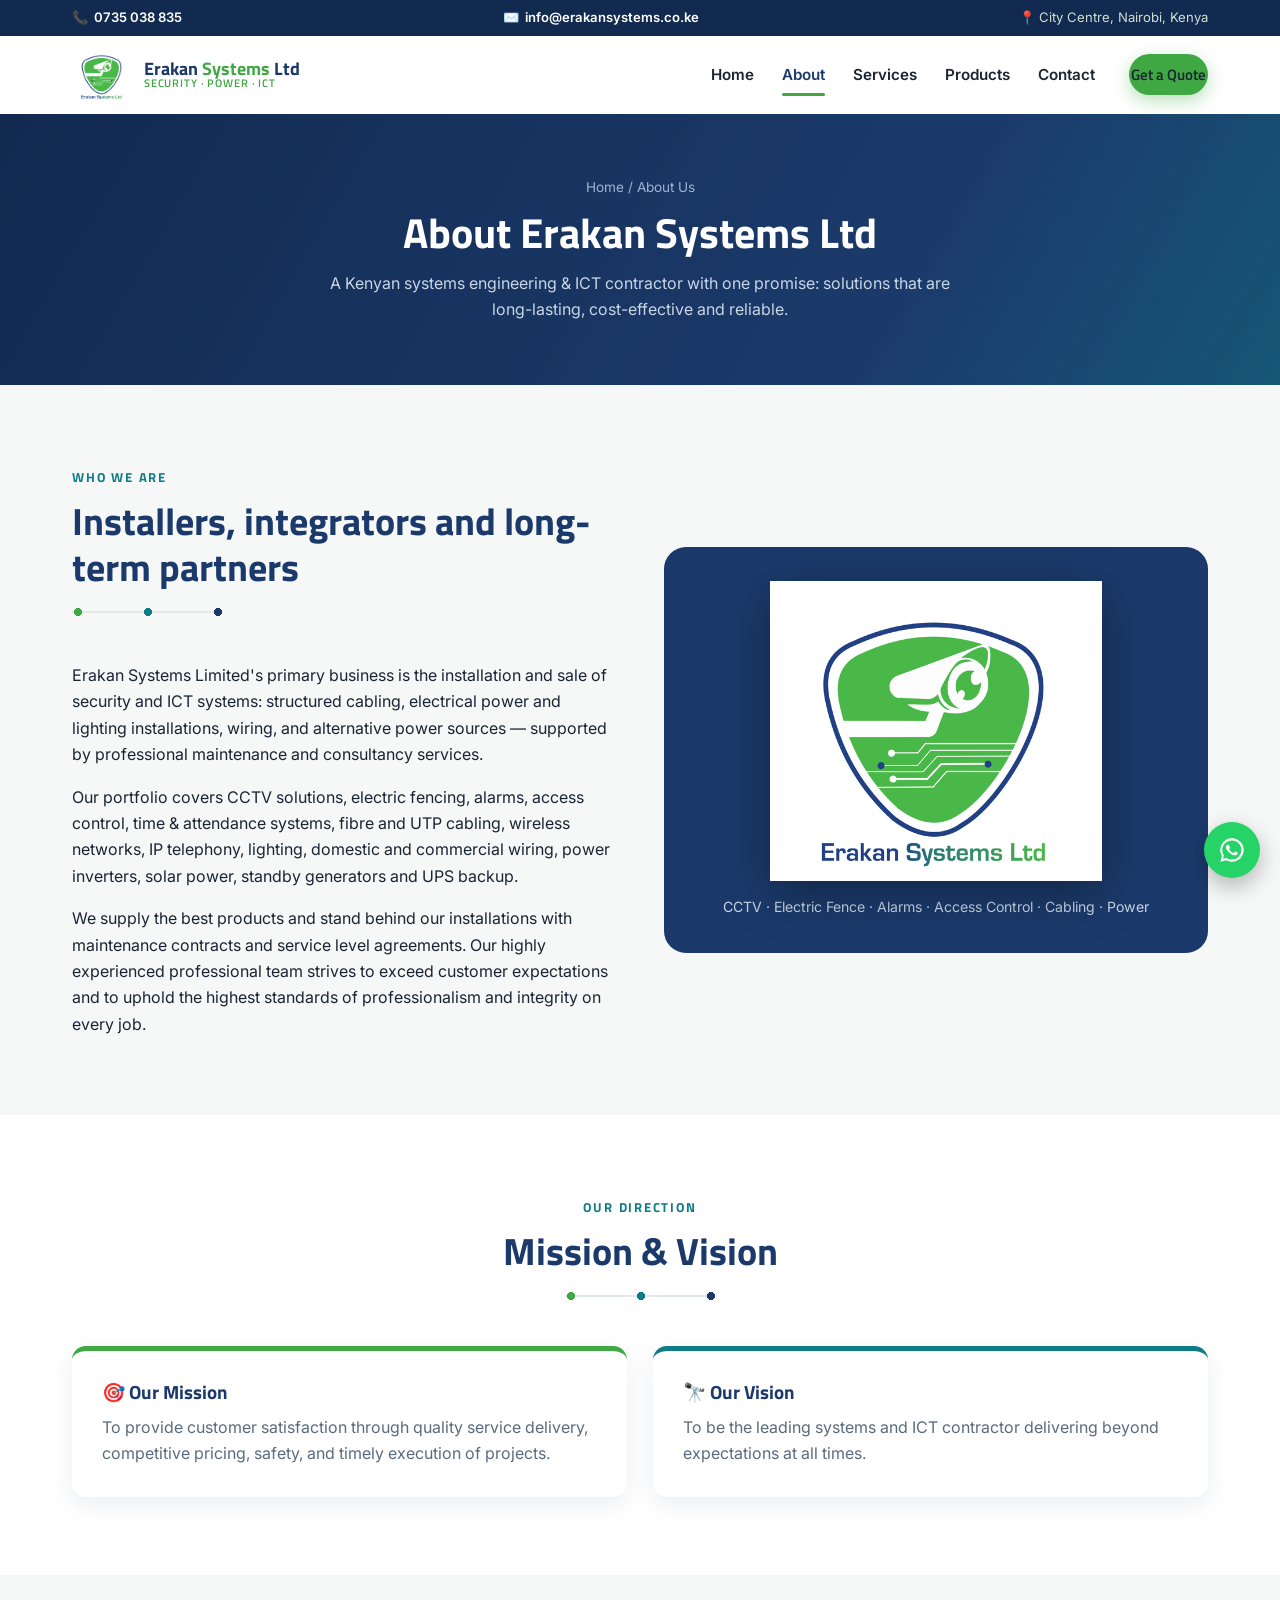
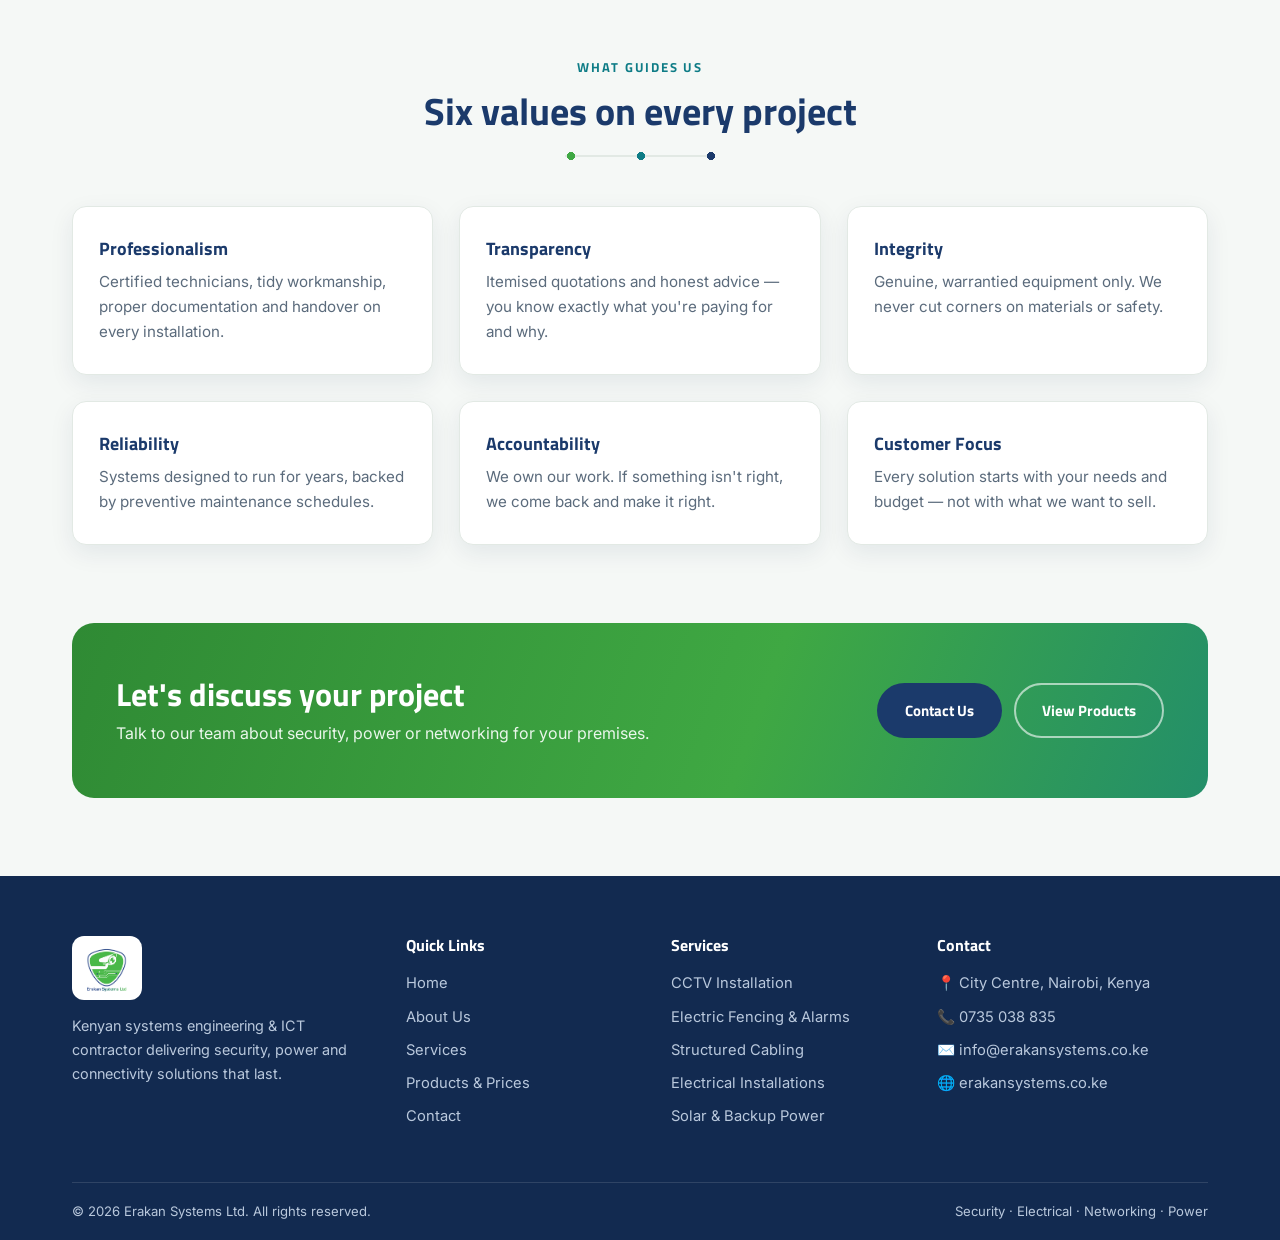
==== about.html @ 3c628f2c "website files" ====
<!DOCTYPE html>
<!-- ============================================================
     ERAKAN SYSTEMS LTD — about.html
     Structure: page-hero → company story → mission/vision →
     values grid → CTA band → footer.
     Header, footer and floating buttons are copied from
     index.html so navigation stays identical site-wide.
     ============================================================ -->
<html lang="en">
<head>
  <meta charset="UTF-8">
  <meta name="viewport" content="width=device-width, initial-scale=1.0">

  <title>About Us | Erakan Systems Ltd — Kenyan Security &amp; ICT Contractor</title>
  <meta name="description" content="Learn about Erakan Systems Ltd — a Nairobi-based systems engineering and ICT contractor specialising in CCTV, electric fencing, alarms, structured cabling, electrical and power solutions across Kenya.">
  <meta name="keywords" content="about Erakan Systems, security company Nairobi, ICT contractor Kenya, CCTV installers Kenya">

  <link rel="icon" type="image/png" href="assets/img/logo.png">
  <link rel="preconnect" href="https://fonts.googleapis.com">
  <link rel="preconnect" href="https://fonts.gstatic.com" crossorigin>
  <link href="https://fonts.googleapis.com/css2?family=Titillium+Web:wght@600;700&family=Inter:wght@400;600;700&display=swap" rel="stylesheet">
  <link rel="stylesheet" href="assets/css/style.css">
</head>
<body>

  <!-- ===== TOPBAR ===== -->
  <div class="topbar">
    <div class="container">
      <span class="topbar-item">📞 <a href="tel:+254735038835">0735 038 835</a></span>
      <span class="topbar-item topbar-item--hide-sm">✉️ <a href="mailto:info@erakansystems.co.ke">info@erakansystems.co.ke</a></span>
      <span class="topbar-item topbar-item--hide-sm">📍 City Centre, Nairobi, Kenya</span>
    </div>
  </div>

  <!-- ===== HEADER ===== -->
  <header class="header">
    <nav class="nav" aria-label="Main navigation">
      <a class="brand" href="index.html">
        <img src="assets/img/logo.png" alt="Erakan Systems Ltd logo">
        <span class="brand-name">Erakan <span>Systems</span> Ltd
          <span class="brand-tag">Security · Power · ICT</span></span>
      </a>
      <button class="nav-toggle" aria-label="Open menu" aria-expanded="false">
        <span></span><span></span><span></span>
      </button>
      <div class="nav-links">
        <a href="index.html">Home</a>
        <a href="about.html" class="active">About</a>
        <a href="services.html">Services</a>
        <a href="products.html">Products</a>
        <a href="contact.html">Contact</a>
        <a href="contact.html" class="btn btn--green nav-cta">Get a Quote</a>
      </div>
    </nav>
  </header>

  <!-- ===== PAGE HERO (compact banner for inner pages) ===== -->
  <section class="page-hero">
    <div class="container">
      <div class="breadcrumb"><a href="index.html">Home</a> / About Us</div>
      <h1>About Erakan Systems Ltd</h1>
      <p>A Kenyan systems engineering &amp; ICT contractor with one promise: solutions that are long-lasting, cost-effective and reliable.</p>
    </div>
  </section>

  <!-- ===== COMPANY STORY ===== -->
  <section class="section">
    <div class="container">
      <div class="split">
        <div class="reveal">
          <div class="section-head">
            <span class="eyebrow">Who We Are</span>
            <h2>Installers, integrators and long-term partners</h2>
            <div class="circuit"></div>
          </div>
          <p style="margin-bottom:16px;">
            Erakan Systems Limited's primary business is the installation and sale of
            security and ICT systems: structured cabling, electrical power and lighting
            installations, wiring, and alternative power sources — supported by
            professional maintenance and consultancy services.
          </p>
          <p style="margin-bottom:16px;">
            Our portfolio covers CCTV solutions, electric fencing, alarms, access
            control, time &amp; attendance systems, fibre and UTP cabling, wireless
            networks, IP telephony, lighting, domestic and commercial wiring, power
            inverters, solar power, standby generators and UPS backup.
          </p>
          <p>
            We supply the best products and stand behind our installations with
            maintenance contracts and service level agreements. Our highly experienced
            professional team strives to exceed customer expectations and to uphold the
            highest standards of professionalism and integrity on every job.
          </p>
        </div>

        <figure class="hero-visual reveal" style="background:var(--navy); border:0;">
          <img src="assets/img/logo.png" alt="Erakan Systems shield logo">
          <figcaption>CCTV · Electric Fence · Alarms · Access Control · Cabling · Power</figcaption>
        </figure>
      </div>
    </div>
  </section>

  <!-- ===== MISSION & VISION ===== -->
  <section class="section section--tint">
    <div class="container">
      <div class="section-head section-head--center reveal">
        <span class="eyebrow">Our Direction</span>
        <h2>Mission &amp; Vision</h2>
        <div class="circuit"></div>
      </div>
      <div class="grid" style="grid-template-columns:repeat(auto-fit,minmax(320px,1fr));">
        <div class="mv reveal">
          <h3>🎯 Our Mission</h3>
          <p>To provide customer satisfaction through quality service delivery, competitive pricing, safety, and timely execution of projects.</p>
        </div>
        <div class="mv reveal">
          <h3>🔭 Our Vision</h3>
          <p>To be the leading systems and ICT contractor delivering beyond expectations at all times.</p>
        </div>
      </div>
    </div>
  </section>

  <!-- ===== VALUES GRID ===== -->
  <section class="section">
    <div class="container">
      <div class="section-head section-head--center reveal">
        <span class="eyebrow">What Guides Us</span>
        <h2>Six values on every project</h2>
        <div class="circuit"></div>
      </div>
      <div class="grid">
        <article class="card reveal"><h3>Professionalism</h3><p>Certified technicians, tidy workmanship, proper documentation and handover on every installation.</p></article>
        <article class="card reveal"><h3>Transparency</h3><p>Itemised quotations and honest advice — you know exactly what you're paying for and why.</p></article>
        <article class="card reveal"><h3>Integrity</h3><p>Genuine, warrantied equipment only. We never cut corners on materials or safety.</p></article>
        <article class="card reveal"><h3>Reliability</h3><p>Systems designed to run for years, backed by preventive maintenance schedules.</p></article>
        <article class="card reveal"><h3>Accountability</h3><p>We own our work. If something isn't right, we come back and make it right.</p></article>
        <article class="card reveal"><h3>Customer Focus</h3><p>Every solution starts with your needs and budget — not with what we want to sell.</p></article>
      </div>
    </div>
  </section>

  <!-- ===== CTA BAND ===== -->
  <section class="container reveal">
    <div class="cta-band">
      <div>
        <h2>Let's discuss your project</h2>
        <p>Talk to our team about security, power or networking for your premises.</p>
      </div>
      <div style="display:flex; gap:12px; flex-wrap:wrap;">
        <a href="contact.html" class="btn btn--navy">Contact Us</a>
        <a href="products.html" class="btn btn--ghost">View Products</a>
      </div>
    </div>
  </section>

  <!-- ===== FOOTER ===== -->
  <footer class="footer">
    <div class="container">
      <div class="footer-grid">
        <div class="footer-brand">
          <img src="assets/img/logo.png" alt="Erakan Systems Ltd logo">
          <p>Kenyan systems engineering &amp; ICT contractor delivering security, power and connectivity solutions that last.</p>
        </div>
        <div>
          <h4>Quick Links</h4>
          <ul>
            <li><a href="index.html">Home</a></li>
            <li><a href="about.html">About Us</a></li>
            <li><a href="services.html">Services</a></li>
            <li><a href="products.html">Products &amp; Prices</a></li>
            <li><a href="contact.html">Contact</a></li>
          </ul>
        </div>
        <div>
          <h4>Services</h4>
          <ul>
            <li><a href="services.html">CCTV Installation</a></li>
            <li><a href="services.html">Electric Fencing &amp; Alarms</a></li>
            <li><a href="services.html">Structured Cabling</a></li>
            <li><a href="services.html">Electrical Installations</a></li>
            <li><a href="services.html">Solar &amp; Backup Power</a></li>
          </ul>
        </div>
        <div>
          <h4>Contact</h4>
          <ul>
            <li>📍 City Centre, Nairobi, Kenya</li>
            <li>📞 <a href="tel:+254735038835">0735 038 835</a></li>
            <li>✉️ <a href="mailto:info@erakansystems.co.ke">info@erakansystems.co.ke</a></li>
            <li>🌐 <a href="https://erakansystems.co.ke">erakansystems.co.ke</a></li>
          </ul>
        </div>
      </div>
      <div class="footer-bottom">
        <span>© <span id="year"></span> Erakan Systems Ltd. All rights reserved.</span>
        <span>Security · Electrical · Networking · Power</span>
      </div>
    </div>
  </footer>

  <!-- ===== FLOATING BUTTONS ===== -->
  <div class="fab-stack">
    <a class="fab fab--call" href="tel:+254735038835" aria-label="Call Erakan Systems">
      <svg viewBox="0 0 24 24" fill="currentColor"><path d="M6.6 10.8a15 15 0 006.6 6.6l2.2-2.2a1 1 0 011-.24 11.4 11.4 0 003.6.57 1 1 0 011 1V20a1 1 0 01-1 1A17 17 0 013 4a1 1 0 011-1h3.5a1 1 0 011 1 11.4 11.4 0 00.57 3.6 1 1 0 01-.25 1z"/></svg>
    </a>
    <a class="fab fab--wa" target="_blank" rel="noopener" aria-label="Chat on WhatsApp"
       href="https://wa.me/254735038835?text=Hello%20Erakan%20Systems%2C%20I%20am%20interested%20in%20your%20services.">
      <svg viewBox="0 0 24 24" fill="currentColor"><path d="M12 2a10 10 0 00-8.6 15.1L2 22l5.1-1.3A10 10 0 1012 2zm0 18.2c-1.6 0-3.1-.4-4.4-1.2l-.3-.2-3 .8.8-2.9-.2-.3A8.2 8.2 0 1112 20.2zm4.6-6.1c-.3-.1-1.5-.7-1.7-.8-.2-.1-.4-.1-.6.1-.2.3-.6.8-.8 1-.1.2-.3.2-.5.1a6.7 6.7 0 01-3.3-2.9c-.3-.4 0-.6.1-.8l.4-.5c.1-.2.1-.3 0-.5l-.8-1.9c-.2-.5-.4-.4-.6-.4h-.5c-.2 0-.5.1-.7.3-.9.9-1.1 2.2-.2 3.8a11.6 11.6 0 004.5 4.2c1.7.8 2.4.9 3.2.7.5-.1 1.5-.6 1.7-1.2.2-.6.2-1.1.1-1.2z"/></svg>
    </a>
  </div>

  <script src="assets/js/main.js"></script>
</body>
</html>
---- assets/css/style.css ----
/* ============================================================
   ERAKAN SYSTEMS LTD — style.css
   ------------------------------------------------------------
   This ONE file styles all 5 pages. Every page links to it, so
   a change here (e.g. a colour) updates the whole website.

   HOW THIS FILE IS ORGANISED (search for the numbers):
   1. Design tokens (colours, fonts, spacing) — the brand DNA
   2. Reset & base styles
   3. Reusable helpers (container, buttons, section headings)
   4. Header & navigation (incl. mobile hamburger menu)
   5. Hero sections
   6. Cards (services, products, values, testimonials)
   7. Page-specific sections
   8. Price list table
   9. Contact page & forms
   10. Footer
   11. Floating WhatsApp / call buttons
   12. Scroll-reveal animation
   13. Responsive rules (tablet & phone)
   ============================================================ */


/* ============================================================
   1. DESIGN TOKENS
   ------------------------------------------------------------
   CSS "custom properties" (variables) declared once on :root.
   They are taken straight from your logo:
     - Shield green   → --green
     - Navy outline / "Erakan" text → --navy
     - "Systems" wordmark → --teal
   To rebrand the site later you only edit these lines.
   ============================================================ */
:root{
  /* Brand colours (sampled from the logo) */
  --green:      #3FA843;   /* shield green — energy, "go", growth   */
  --green-dark: #2F8A34;   /* hover state for green buttons          */
  --green-soft: #E8F5E9;   /* very light green for tinted backgrounds*/
  --navy:       #1B3A6B;   /* deep navy — trust, security, corporate */
  --navy-dark:  #122A50;   /* darker navy for footer / hero          */
  --teal:       #0E7C86;   /* teal — the "Systems" accent colour     */

  /* Neutral colours */
  --ink:   #1A2433;        /* main text — near-black with blue tint  */
  --muted: #5B6B7C;        /* secondary text (grey-blue)             */
  --bg:    #F5F8F6;        /* page background — faint green-grey     */
  --white: #FFFFFF;
  --line:  #E2E9E4;        /* borders / dividers                     */

  /* Typography: display font = headings, body font = paragraphs */
  --font-display: 'Titillium Web', sans-serif; /* techy, matches logo */
  --font-body:    'Inter', sans-serif;          /* clean & readable   */

  /* Shared sizing */
  --radius: 14px;                       /* rounded corner size        */
  --shadow: 0 8px 24px rgba(18,42,80,.08); /* soft card shadow        */
  --container: 1180px;                  /* max page width             */
}


/* ============================================================
   2. RESET & BASE
   ------------------------------------------------------------
   Browsers apply their own default styles; this section removes
   inconsistencies so the design looks the same everywhere.
   ============================================================ */
*,
*::before,
*::after{
  box-sizing: border-box;  /* padding counts INSIDE width — sane layout maths */
  margin: 0;
  padding: 0;
}

html{ scroll-behavior: smooth; } /* smooth scrolling for #anchor links */

body{
  font-family: var(--font-body);
  color: var(--ink);
  background: var(--bg);
  line-height: 1.65;                 /* comfortable reading spacing */
  -webkit-font-smoothing: antialiased;
}

img{ max-width: 100%; display: block; } /* images never overflow their box */

a{ color: inherit; text-decoration: none; }

ul{ list-style: none; }

h1,h2,h3,h4{
  font-family: var(--font-display);
  line-height: 1.2;
  color: var(--navy);
}

/* Respect users who turn off animations in their OS settings */
@media (prefers-reduced-motion: reduce){
  *{ animation: none !important; transition: none !important; }
  html{ scroll-behavior: auto; }
}


/* ============================================================
   3. REUSABLE HELPERS
   ============================================================ */

/* Centres content and stops it stretching too wide on big screens */
.container{
  max-width: var(--container);
  margin: 0 auto;
  padding: 0 22px;
}

/* Standard vertical rhythm between big page sections */
.section{ padding: 78px 0; }
.section--tint{ background: var(--white); } /* alternate white band */

/* ---- Section heading block (eyebrow + title + circuit line) ----
   The "circuit divider" is our signature element: it echoes the
   circuit traces in the logo. Built with a tiny inline SVG so no
   image file is needed. */
.section-head{ max-width: 640px; margin-bottom: 44px; }
.section-head--center{ margin-left: auto; margin-right: auto; text-align: center; }

.eyebrow{
  display: inline-block;
  font-family: var(--font-display);
  font-weight: 700;
  font-size: .8rem;
  letter-spacing: .14em;          /* spaced-out capitals = label feel */
  text-transform: uppercase;
  color: var(--teal);
  margin-bottom: 10px;
}

.section-head h2{ font-size: clamp(1.7rem, 3.4vw, 2.4rem); font-weight: 700; }
.section-head p{ color: var(--muted); margin-top: 12px; }

/* The circuit trace under headings — nodes + line, like the logo */
.circuit{
  width: 150px; height: 12px;
  margin-top: 16px;
  background:
    radial-gradient(circle 4px at 6px 6px,   var(--green) 98%, transparent),
    radial-gradient(circle 4px at 76px 6px,  var(--teal)  98%, transparent),
    radial-gradient(circle 4px at 146px 6px, var(--navy)  98%, transparent),
    linear-gradient(var(--line), var(--line)) 0 5px / 150px 2px no-repeat;
}
.section-head--center .circuit{ margin-left: auto; margin-right: auto; }

/* ---- Buttons ----
   .btn is the base; modifier classes change the colour scheme. */
.btn{
  display: inline-flex;
  align-items: center;
  gap: 9px;
  font-family: var(--font-display);
  font-weight: 700;
  font-size: .95rem;
  padding: 13px 26px;
  border-radius: 999px;            /* pill shape */
  border: 2px solid transparent;
  cursor: pointer;
  transition: transform .18s ease, background .18s ease, color .18s ease, box-shadow .18s ease;
}
.btn:hover{ transform: translateY(-2px); }       /* small lift on hover */
.btn:focus-visible{ outline: 3px solid var(--teal); outline-offset: 2px; }

.btn--green{ background: var(--green); color: var(--white); box-shadow: 0 6px 18px rgba(63,168,67,.35); }
.btn--green:hover{ background: var(--green-dark); }

.btn--navy{ background: var(--navy); color: var(--white); }
.btn--navy:hover{ background: var(--navy-dark); }

.btn--ghost{ background: transparent; color: var(--white); border-color: rgba(255,255,255,.6); }
.btn--ghost:hover{ background: rgba(255,255,255,.12); }

.btn--outline{ background: transparent; color: var(--navy); border-color: var(--navy); }
.btn--outline:hover{ background: var(--navy); color: var(--white); }

/* Small "WhatsApp green" button used on product cards */
.btn--wa{ background: #25D366; color: #fff; padding: 10px 18px; font-size: .88rem; }
.btn--wa:hover{ background: #1EBE58; }


/* ============================================================
   4. HEADER & NAVIGATION
   ------------------------------------------------------------
   position: sticky keeps the bar visible while scrolling.
   JS adds .is-scrolled to give it a shadow once you scroll.
   ============================================================ */
.topbar{
  background: var(--navy-dark);
  color: #CFE0D2;
  font-size: .82rem;
  padding: 7px 0;
}
.topbar .container{
  display: flex; justify-content: space-between; align-items: center; gap: 14px;
  flex-wrap: wrap;
}
.topbar a{ color: #fff; font-weight: 600; }
.topbar a:hover{ color: var(--green); }
.topbar-item{ display: inline-flex; align-items: center; gap: 6px; }

.header{
  position: sticky; top: 0; z-index: 60;   /* stays above page content */
  background: var(--white);
  transition: box-shadow .25s ease;
}
.header.is-scrolled{ box-shadow: 0 4px 18px rgba(18,42,80,.12); }

.nav{
  display: flex; align-items: center; justify-content: space-between;
  padding: 12px 22px;
  max-width: var(--container); margin: 0 auto;
}

.brand{ display: flex; align-items: center; gap: 12px; }
.brand img{ height: 54px; width: auto; }
.brand-name{
  font-family: var(--font-display); font-weight: 700; font-size: 1.12rem;
  line-height: 1.05; color: var(--navy);
}
.brand-name span{ color: var(--green); }         /* "Systems" in green   */
.brand-tag{ display:block; font-size: .68rem; font-weight: 600; color: var(--muted); letter-spacing: .08em; text-transform: uppercase; }

.nav-links{ display: flex; align-items: center; gap: 28px; }
.nav-links a{
  font-weight: 600; font-size: .95rem; color: var(--ink);
  padding: 6px 0; position: relative;
}
/* Animated underline that grows on hover / current page */
.nav-links a::after{
  content: "";
  position: absolute; left: 0; bottom: -3px;
  width: 0; height: 3px; border-radius: 3px;
  background: var(--green);
  transition: width .22s ease;
}
.nav-links a:hover::after,
.nav-links a.active::after{ width: 100%; }
.nav-links a.active{ color: var(--navy); }

.nav-cta{ margin-left: 6px; }

/* Hamburger button — hidden on desktop, shown on mobile (see §13) */
.nav-toggle{
  display: none;
  background: none; border: 0; cursor: pointer;
  width: 44px; height: 44px;
  flex-direction: column; align-items: center; justify-content: center; gap: 5px;
}
.nav-toggle span{
  width: 24px; height: 3px; border-radius: 3px;
  background: var(--navy);
  transition: transform .25s ease, opacity .25s ease;
}
/* Turn the 3 bars into an X when menu is open */
.nav-toggle.is-open span:nth-child(1){ transform: translateY(8px) rotate(45deg); }
.nav-toggle.is-open span:nth-child(2){ opacity: 0; }
.nav-toggle.is-open span:nth-child(3){ transform: translateY(-8px) rotate(-45deg); }


/* ============================================================
   5. HERO SECTIONS
   ------------------------------------------------------------
   The homepage hero uses a navy gradient plus a faint circuit
   pattern drawn as an inline SVG "data URI" background — no
   image download required, loads instantly.
   ============================================================ */
.hero{
  position: relative;
  background:
    /* circuit pattern layer (semi-transparent white lines) */
    url("data:image/svg+xml,%3Csvg xmlns='http://www.w3.org/2000/svg' width='260' height='260' viewBox='0 0 260 260'%3E%3Cg fill='none' stroke='%23ffffff' stroke-opacity='0.07' stroke-width='2'%3E%3Cpath d='M10 60h90l30 30h120'/%3E%3Cpath d='M10 140h60l40 40h140'/%3E%3Cpath d='M40 220h110l30-30h70'/%3E%3C/g%3E%3Cg fill='%233FA843' fill-opacity='0.35'%3E%3Ccircle cx='10' cy='60' r='4'/%3E%3Ccircle cx='250' cy='90' r='4'/%3E%3Ccircle cx='10' cy='140' r='4'/%3E%3Ccircle cx='250' cy='180' r='4'/%3E%3Ccircle cx='40' cy='220' r='4'/%3E%3C/g%3E%3C/svg%3E"),
    /* colour gradient layer underneath */
    linear-gradient(120deg, var(--navy-dark) 0%, var(--navy) 55%, var(--teal) 130%);
  color: var(--white);
  overflow: hidden;
}

.hero-inner{
  display: grid;
  grid-template-columns: 1.15fr .85fr;  /* text slightly wider than visual */
  gap: 48px;
  align-items: center;
  padding: 84px 22px 96px;
  max-width: var(--container); margin: 0 auto;
}

.hero-badge{
  display: inline-flex; align-items: center; gap: 8px;
  background: rgba(63,168,67,.18);
  border: 1px solid rgba(63,168,67,.5);
  color: #BDEBBF;
  font-size: .8rem; font-weight: 600;
  padding: 6px 14px; border-radius: 999px;
  margin-bottom: 20px;
}

.hero h1{
  color: var(--white);
  font-size: clamp(2rem, 4.6vw, 3.2rem);
  font-weight: 700;
}
.hero h1 em{ font-style: normal; color: var(--green); } /* green highlight word */

.hero p{
  color: #C9D6E6;
  margin: 18px 0 30px;
  max-width: 540px;
  font-size: 1.05rem;
}

.hero-actions{ display: flex; gap: 14px; flex-wrap: wrap; }

/* Small stats row under the hero buttons ("10+ yrs", "500+ installs") */
.hero-stats{
  display: flex; gap: 38px; margin-top: 42px; flex-wrap: wrap;
}
.hero-stats strong{
  font-family: var(--font-display);
  font-size: 1.7rem; color: var(--green); display: block;
}
.hero-stats span{ font-size: .85rem; color: #A9BBD2; }

/* Right-hand hero card that frames the logo/visual */
.hero-visual{
  background: rgba(255,255,255,.06);
  border: 1px solid rgba(255,255,255,.15);
  border-radius: 22px;
  padding: 34px;
  text-align: center;
  backdrop-filter: blur(4px);
}
.hero-visual img{ margin: 0 auto; max-height: 300px; width: auto; filter: drop-shadow(0 12px 24px rgba(0,0,0,.35)); }
.hero-visual figcaption{ margin-top: 14px; color: #C9D6E6; font-size: .88rem; }

/* Compact hero used on inner pages (About / Services / etc.) */
.page-hero{
  background: linear-gradient(120deg, var(--navy-dark), var(--navy) 70%, var(--teal) 140%);
  color: var(--white);
  padding: 62px 0;
  text-align: center;
}
.page-hero h1{ color: var(--white); font-size: clamp(1.8rem, 4vw, 2.6rem); }
.page-hero p{ color: #C9D6E6; max-width: 620px; margin: 12px auto 0; }
.breadcrumb{ font-size: .85rem; color: #9FB4CF; margin-bottom: 10px; }
.breadcrumb a:hover{ color: var(--green); }


/* ============================================================
   6. CARD GRIDS  (services, values, products, testimonials)
   ============================================================ */

/* Generic responsive grid: auto-fits as many 300px cards per row
   as space allows — this ONE rule handles desktop AND tablet. */
.grid{
  display: grid;
  grid-template-columns: repeat(auto-fit, minmax(285px, 1fr));
  gap: 26px;
}

/* ---- Service card ---- */
.card{
  background: var(--white);
  border: 1px solid var(--line);
  border-radius: var(--radius);
  padding: 30px 26px;
  box-shadow: var(--shadow);
  transition: transform .2s ease, border-color .2s ease;
}
.card:hover{ transform: translateY(-6px); border-color: var(--green); }

.card-icon{
  width: 56px; height: 56px;
  display: grid; place-items: center;
  border-radius: 14px;
  background: var(--green-soft);
  color: var(--green);
  margin-bottom: 18px;
}
.card-icon svg{ width: 28px; height: 28px; }

.card h3{ font-size: 1.15rem; margin-bottom: 10px; }
.card p{ color: var(--muted); font-size: .95rem; }

.card ul{ margin-top: 12px; }
.card ul li{
  font-size: .9rem; color: var(--ink);
  padding: 5px 0 5px 24px;
  position: relative;
}
/* Green tick before each list item, drawn with pure CSS */
.card ul li::before{
  content: "";
  position: absolute; left: 0; top: 11px;
  width: 12px; height: 7px;
  border-left: 2.5px solid var(--green);
  border-bottom: 2.5px solid var(--green);
  transform: rotate(-45deg);
}

.card-link{
  display: inline-block; margin-top: 16px;
  font-weight: 700; font-size: .9rem; color: var(--teal);
}
.card-link:hover{ color: var(--green); }

/* ---- "Why choose us" feature row ---- */
.feature{
  display: flex; gap: 16px; align-items: flex-start;
}
.feature-icon{
  flex: 0 0 46px; height: 46px;
  display: grid; place-items: center;
  border-radius: 12px;
  background: var(--navy); color: var(--white);
}
.feature-icon svg{ width: 22px; height: 22px; }
.feature h3{ font-size: 1.02rem; margin-bottom: 4px; }
.feature p{ font-size: .9rem; color: var(--muted); }

/* ---- Testimonials ---- */
.quote{
  background: var(--white);
  border-left: 4px solid var(--green);
  border-radius: var(--radius);
  padding: 26px;
  box-shadow: var(--shadow);
}
.quote p{ font-style: italic; color: var(--ink); }
.quote footer{ margin-top: 14px; font-weight: 700; color: var(--navy); font-size: .9rem; }
.quote footer span{ display: block; font-weight: 400; color: var(--muted); font-size: .82rem; }


/* ============================================================
   7. PAGE-SPECIFIC SECTIONS
   ============================================================ */

/* Two-column "text + image/panel" layout used on About page */
.split{
  display: grid; grid-template-columns: 1fr 1fr;
  gap: 48px; align-items: center;
}
.split .panel{
  background: var(--navy);
  color: var(--white);
  border-radius: 20px;
  padding: 36px;
}
.split .panel h3{ color: var(--white); }
.split .panel p{ color: #C9D6E6; }

/* Mission / Vision blocks */
.mv{
  background: var(--white);
  border-top: 5px solid var(--green);
  border-radius: var(--radius);
  padding: 30px;
  box-shadow: var(--shadow);
}
.mv:nth-child(2){ border-top-color: var(--teal); }
.mv h3{ margin-bottom: 10px; }
.mv p{ color: var(--muted); }

/* Dark call-to-action band before the footer */
.cta-band{
  background: linear-gradient(110deg, var(--green-dark), var(--green) 60%, var(--teal) 130%);
  color: var(--white);
  border-radius: 22px;
  padding: 52px 44px;
  display: flex; justify-content: space-between; align-items: center;
  gap: 30px; flex-wrap: wrap;
}
.cta-band h2{ color: var(--white); font-size: clamp(1.4rem, 3vw, 2rem); }
.cta-band p{ color: #EAF7EB; margin-top: 6px; }

/* Numbered process steps (Services page) */
.steps{ counter-reset: step; }          /* start a CSS counter          */
.step{
  position: relative;
  padding: 24px 24px 24px 78px;
  background: var(--white);
  border: 1px solid var(--line);
  border-radius: var(--radius);
}
.step::before{
  counter-increment: step;               /* 1, 2, 3 ... automatically   */
  content: counter(step, decimal-leading-zero);
  position: absolute; left: 22px; top: 22px;
  font-family: var(--font-display);
  font-weight: 700; font-size: 1.3rem;
  color: var(--green);
}
.step h3{ font-size: 1.05rem; margin-bottom: 6px; }
.step p{ font-size: .92rem; color: var(--muted); }

/* FAQ accordion (native <details> element = zero JS needed) */
.faq details{
  background: var(--white);
  border: 1px solid var(--line);
  border-radius: var(--radius);
  padding: 18px 22px;
  margin-bottom: 14px;
}
.faq summary{
  cursor: pointer;
  font-family: var(--font-display);
  font-weight: 700; color: var(--navy);
  list-style: none;                       /* hide default triangle       */
  position: relative; padding-right: 30px;
}
.faq summary::after{                      /* our own +/− indicator       */
  content: "+";
  position: absolute; right: 0; top: 50%;
  transform: translateY(-50%);
  font-size: 1.4rem; color: var(--green);
}
.faq details[open] summary::after{ content: "−"; }
.faq details p{ margin-top: 10px; color: var(--muted); font-size: .95rem; }


/* ============================================================
   8. PRODUCTS PAGE — filters, cards, price table
   ============================================================ */

/* Category filter buttons row */
.filters{
  display: flex; gap: 10px; flex-wrap: wrap;
  margin-bottom: 34px;
}
.filter-btn{
  font-family: var(--font-display);
  font-weight: 600; font-size: .88rem;
  padding: 9px 18px;
  border-radius: 999px;
  border: 1.5px solid var(--line);
  background: var(--white);
  color: var(--muted);
  cursor: pointer;
  transition: all .18s ease;
}
.filter-btn:hover{ border-color: var(--green); color: var(--green); }
.filter-btn.active{
  background: var(--navy); border-color: var(--navy); color: var(--white);
}

/* Product card */
.product{
  background: var(--white);
  border: 1px solid var(--line);
  border-radius: var(--radius);
  overflow: hidden;
  display: flex; flex-direction: column;
  transition: transform .2s ease, box-shadow .2s ease;
}
.product:hover{ transform: translateY(-5px); box-shadow: var(--shadow); }

/* Image area. If you drop a real photo into assets/img/products/
   with the right filename it shows; otherwise the category icon
   placeholder underneath is visible instead. */
.product-media{
  position: relative;
  height: 190px;
  background: linear-gradient(135deg, var(--green-soft), #E4F1F2);
  display: grid; place-items: center;
}
.product-media img{
  position: absolute; inset: 0;
  width: 100%; height: 100%;
  object-fit: cover;                /* crop photo to fill neatly */
}
.product-media svg{ width: 60px; height: 60px; color: var(--teal); opacity: .55; }

.product-tag{
  position: absolute; top: 12px; left: 12px; z-index: 2;
  background: var(--navy);
  color: #fff;
  font-size: .68rem; font-weight: 700;
  letter-spacing: .06em; text-transform: uppercase;
  padding: 4px 10px; border-radius: 999px;
}

.product-body{ padding: 20px 20px 22px; display: flex; flex-direction: column; flex: 1; }
.product-body h3{ font-size: 1.02rem; }
.product-model{ font-size: .78rem; color: var(--teal); font-weight: 600; margin: 3px 0 8px; }
.product-body p{ font-size: .88rem; color: var(--muted); flex: 1; }

.product-foot{
  display: flex; justify-content: space-between; align-items: center;
  margin-top: 16px; gap: 10px;
}
.price{
  font-family: var(--font-display);
  font-weight: 700; font-size: 1.15rem; color: var(--navy);
}
.price small{ display: block; font-size: .68rem; color: var(--muted); font-weight: 400; }

/* Price list table */
.price-table-wrap{ overflow-x: auto; }    /* table scrolls sideways on phones */
.price-table{
  width: 100%;
  border-collapse: collapse;
  background: var(--white);
  border-radius: var(--radius);
  overflow: hidden;
  box-shadow: var(--shadow);
  min-width: 620px;                        /* keeps columns readable */
}
.price-table th{
  background: var(--navy);
  color: var(--white);
  font-family: var(--font-display);
  text-align: left;
  padding: 14px 18px;
  font-size: .9rem;
}
.price-table td{
  padding: 13px 18px;
  border-bottom: 1px solid var(--line);
  font-size: .92rem;
}
.price-table tr:nth-child(even) td{ background: #FAFCFA; } /* zebra rows */
.price-table td:last-child{ font-weight: 700; color: var(--navy); white-space: nowrap; }
.table-note{ font-size: .82rem; color: var(--muted); margin-top: 12px; }


/* ============================================================
   9. CONTACT PAGE & FORMS
   ============================================================ */
.contact-grid{
  display: grid; grid-template-columns: .9fr 1.1fr; gap: 40px;
  align-items: start;
}

.contact-card{
  display: flex; gap: 16px; align-items: flex-start;
  background: var(--white);
  border: 1px solid var(--line);
  border-radius: var(--radius);
  padding: 22px;
  margin-bottom: 16px;
}
.contact-card .card-icon{ margin: 0; flex: 0 0 52px; height: 52px; }
.contact-card h3{ font-size: 1rem; }
.contact-card a{ color: var(--teal); font-weight: 600; }
.contact-card a:hover{ color: var(--green); }
.contact-card p{ font-size: .9rem; color: var(--muted); }

.form{
  background: var(--white);
  border: 1px solid var(--line);
  border-radius: var(--radius);
  padding: 32px;
  box-shadow: var(--shadow);
}
.form-row{ display: grid; grid-template-columns: 1fr 1fr; gap: 16px; }
.form label{
  display: block;
  font-weight: 600; font-size: .85rem;
  margin: 14px 0 6px; color: var(--navy);
}
.form input,
.form select,
.form textarea{
  width: 100%;
  font: inherit;
  padding: 12px 14px;
  border: 1.5px solid var(--line);
  border-radius: 10px;
  background: #FBFDFB;
  transition: border-color .15s ease;
}
.form input:focus,
.form select:focus,
.form textarea:focus{
  outline: none;
  border-color: var(--green);          /* green glow when typing */
  box-shadow: 0 0 0 3px rgba(63,168,67,.15);
}
.form textarea{ min-height: 130px; resize: vertical; }
.form .btn{ margin-top: 22px; width: 100%; justify-content: center; }
.form-note{ font-size: .8rem; color: var(--muted); margin-top: 12px; text-align: center; }


/* ============================================================
   10. FOOTER
   ============================================================ */
.footer{
  background: var(--navy-dark);
  color: #B9C8DC;
  margin-top: 78px;
}
.footer-grid{
  display: grid;
  grid-template-columns: 1.3fr 1fr 1fr 1.2fr;
  gap: 40px;
  padding: 60px 0 44px;
}
.footer h4{
  color: var(--white);
  font-size: 1rem;
  margin-bottom: 16px;
}
.footer a:hover{ color: var(--green); }
.footer li{ margin-bottom: 9px; font-size: .92rem; }
.footer-brand img{ height: 64px; margin-bottom: 14px; background: #fff; border-radius: 12px; padding: 6px; }
.footer-brand p{ font-size: .9rem; }

.footer-bottom{
  border-top: 1px solid rgba(255,255,255,.12);
  padding: 18px 0;
  font-size: .82rem;
  display: flex; justify-content: space-between; gap: 12px; flex-wrap: wrap;
}


/* ============================================================
   11. FLOATING ACTION BUTTONS (WhatsApp + call)
   ------------------------------------------------------------
   Fixed to the bottom-right corner on every page. The call
   button is hidden on desktop (see §13) since desktops can't
   dial — it appears on phones only.
   ============================================================ */
.fab-stack{
  position: fixed; right: 20px; bottom: 22px; z-index: 90;
  display: flex; flex-direction: column; gap: 12px;
}
.fab{
  width: 56px; height: 56px;
  border-radius: 50%;
  display: grid; place-items: center;
  color: #fff;
  box-shadow: 0 8px 22px rgba(0,0,0,.28);
  transition: transform .18s ease;
}
.fab:hover{ transform: scale(1.08); }
.fab svg{ width: 28px; height: 28px; }
.fab--wa{ background: #25D366; }
.fab--call{ background: var(--navy); display: none; }  /* shown on mobile only */


/* ============================================================
   12. SCROLL-REVEAL ANIMATION
   ------------------------------------------------------------
   Elements with class .reveal start invisible & slightly lower;
   JS adds .is-visible when they scroll into view, triggering
   this smooth fade-up. Lightweight — no library needed.
   ============================================================ */
.reveal{
  opacity: 0;
  transform: translateY(26px);
  transition: opacity .6s ease, transform .6s ease;
}
.reveal.is-visible{
  opacity: 1;
  transform: translateY(0);
}


/* ============================================================
   13. RESPONSIVE RULES
   ------------------------------------------------------------
   Media queries = "if screen is narrower than X, apply these
   overrides". We adjust layout for tablets, then phones.
   ============================================================ */

/* ---- Tablets & small laptops ---- */
@media (max-width: 900px){
  .hero-inner{ grid-template-columns: 1fr; text-align: center; padding: 64px 22px; }
  .hero p{ margin-left: auto; margin-right: auto; }
  .hero-actions{ justify-content: center; }
  .hero-stats{ justify-content: center; }
  .hero-visual{ max-width: 380px; margin: 0 auto; }

  .split,
  .contact-grid{ grid-template-columns: 1fr; }
  .footer-grid{ grid-template-columns: 1fr 1fr; }
}

/* ---- Phones ---- */
@media (max-width: 760px){
  .section{ padding: 56px 0; }

  /* Show the hamburger, hide the horizontal menu */
  .nav-toggle{ display: flex; }
  .nav-links{
    position: absolute;
    top: 100%; left: 0; right: 0;
    background: var(--white);
    flex-direction: column;
    align-items: flex-start;
    gap: 0;
    padding: 10px 22px 20px;
    box-shadow: 0 14px 24px rgba(18,42,80,.14);
    /* Hidden by default: clip height to zero */
    max-height: 0; overflow: hidden;
    transition: max-height .3s ease;
  }
  .nav-links.is-open{ max-height: 420px; }  /* JS toggles this class */
  .nav-links a{ padding: 12px 0; width: 100%; border-bottom: 1px solid var(--line); }
  .nav-cta{ margin: 14px 0 0; }

  .topbar .container{ justify-content: center; }
  .topbar-item--hide-sm{ display: none; }    /* trim topbar on tiny screens */

  .form-row{ grid-template-columns: 1fr; }
  .footer-grid{ grid-template-columns: 1fr; gap: 28px; }
  .cta-band{ padding: 36px 26px; text-align: center; justify-content: center; }

  .fab--call{ display: grid; }   /* phones CAN dial → show call button */
}
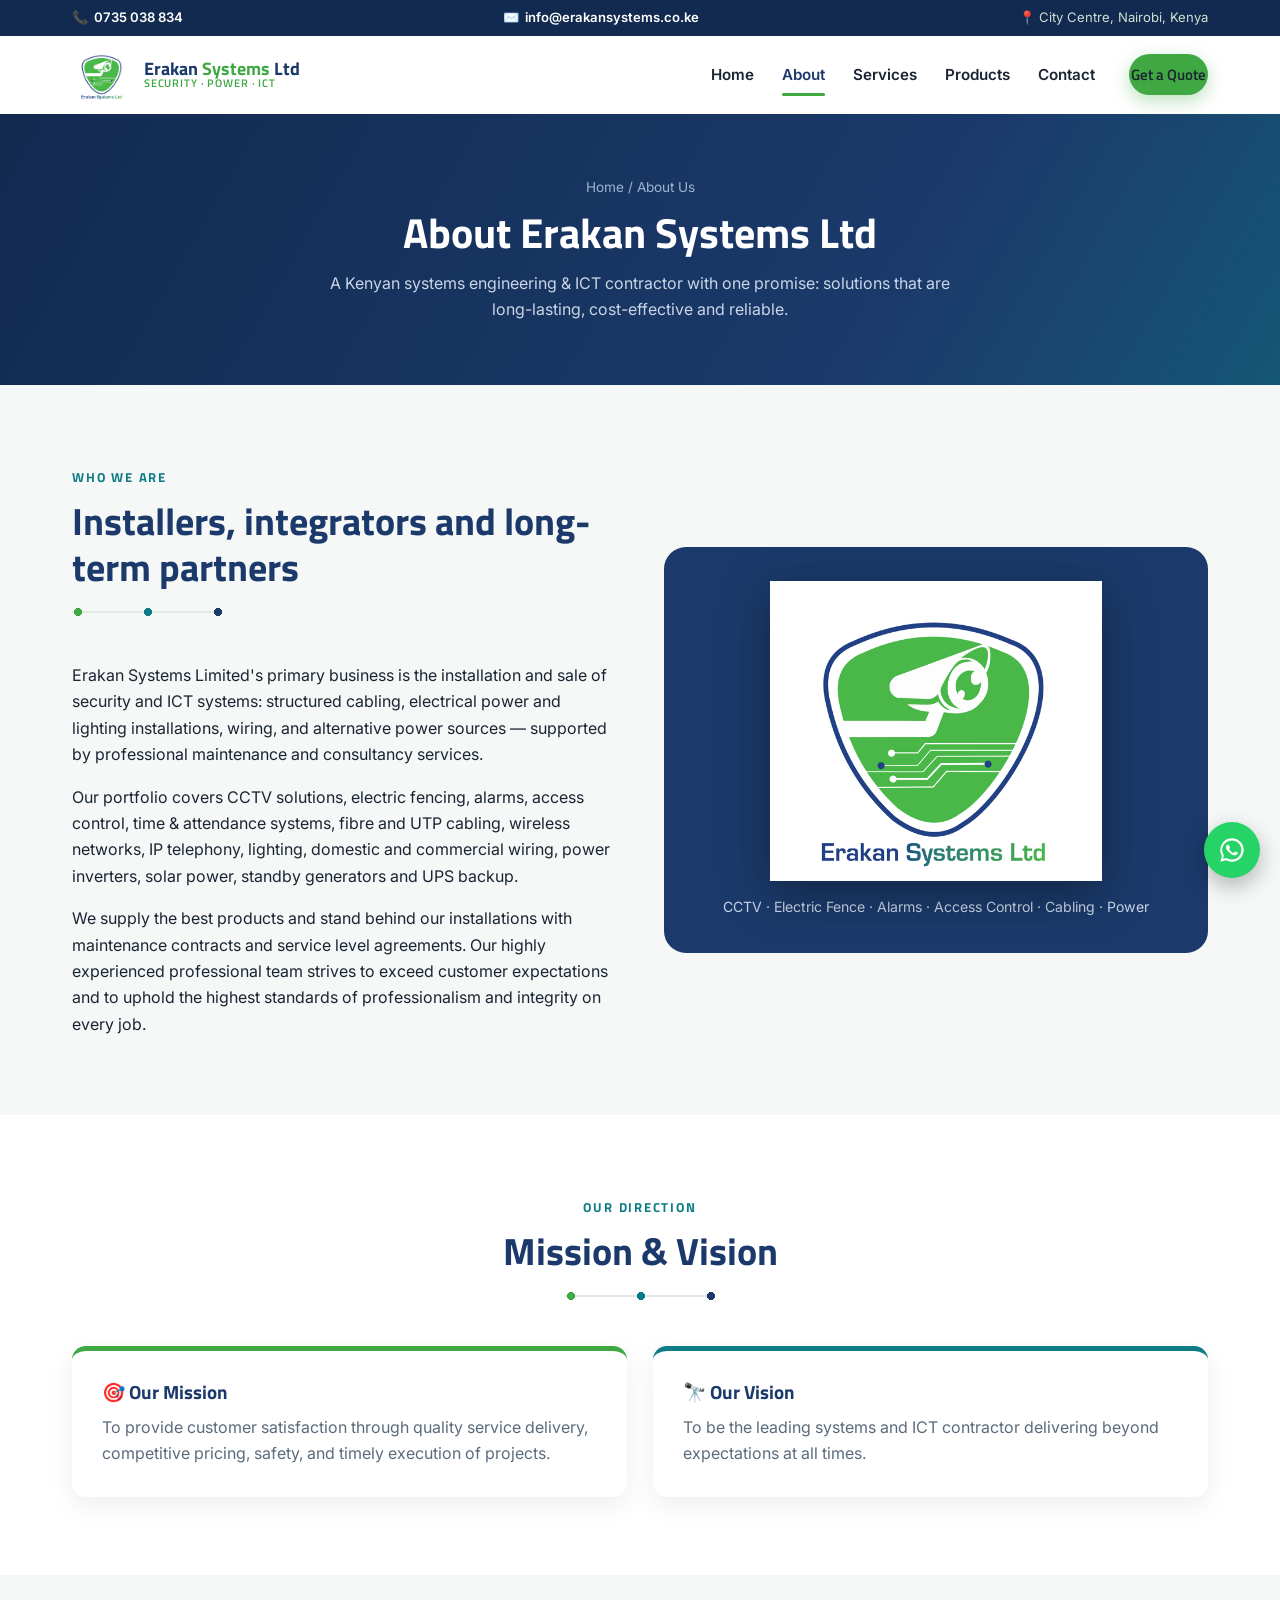
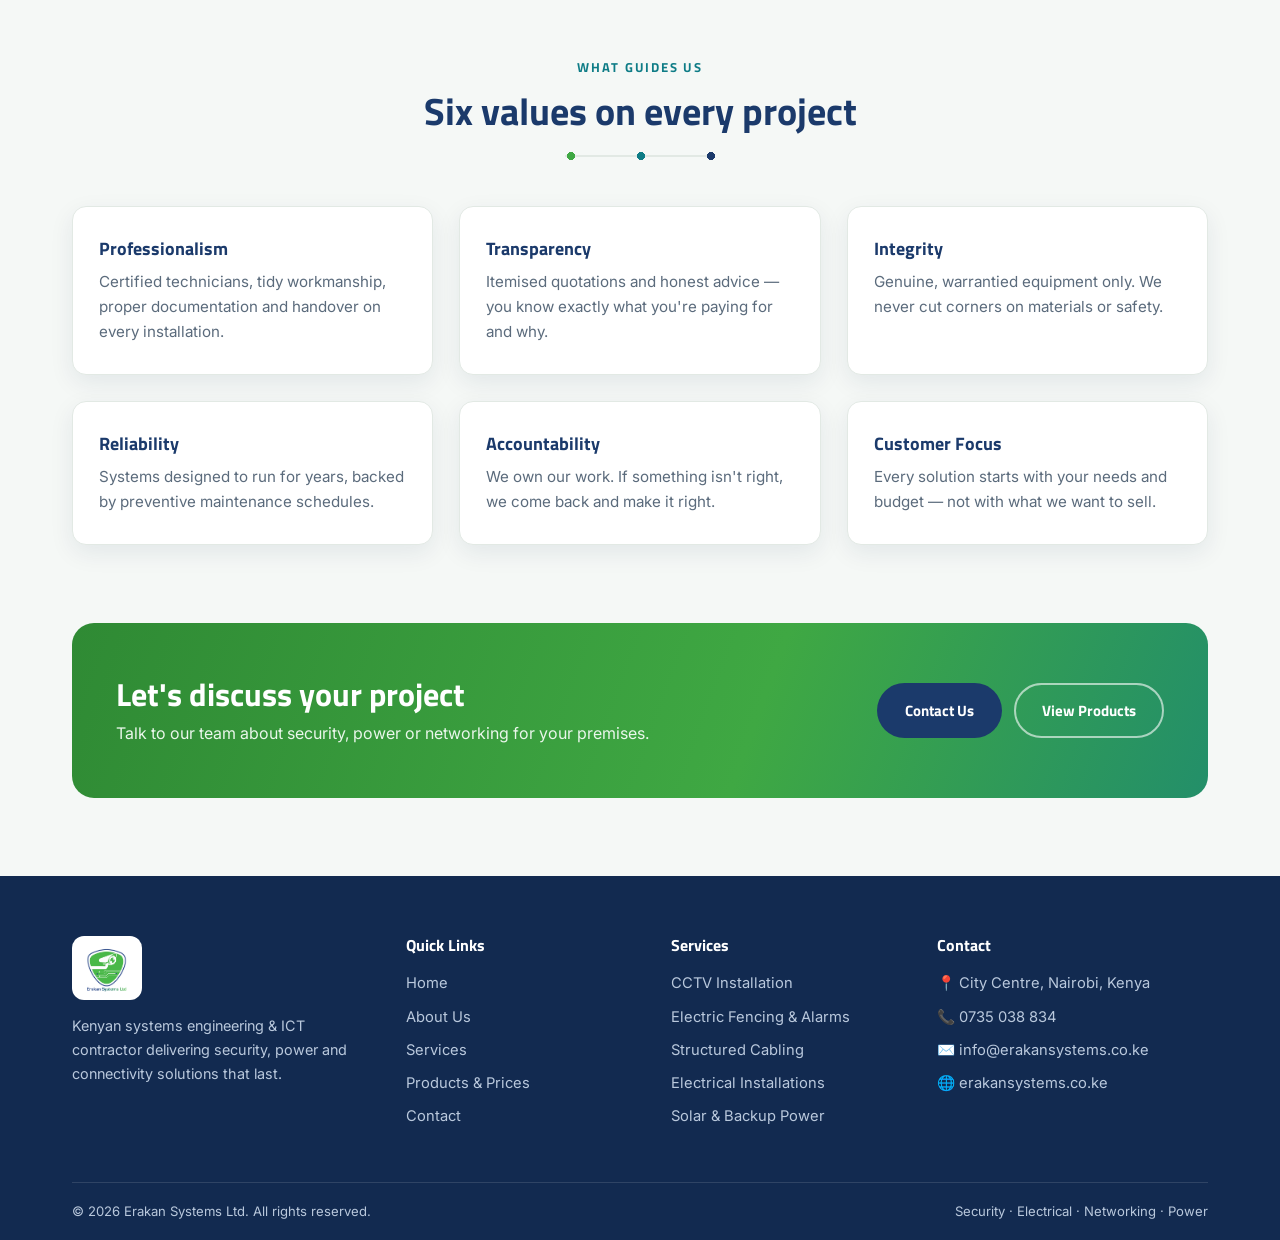
==== commit 5fddea83: "Whatsapp no change" ====
--- a/about.html
+++ b/about.html
@@ -26,7 +26,7 @@
   <!-- ===== TOPBAR ===== -->
   <div class="topbar">
     <div class="container">
-      <span class="topbar-item">📞 <a href="tel:+254735038835">0735 038 835</a></span>
+      <span class="topbar-item">📞 <a href="tel:+254735038834">0735 038 834</a></span>
       <span class="topbar-item topbar-item--hide-sm">✉️ <a href="mailto:info@erakansystems.co.ke">info@erakansystems.co.ke</a></span>
       <span class="topbar-item topbar-item--hide-sm">📍 City Centre, Nairobi, Kenya</span>
     </div>
@@ -187,7 +187,7 @@
           <h4>Contact</h4>
           <ul>
             <li>📍 City Centre, Nairobi, Kenya</li>
-            <li>📞 <a href="tel:+254735038835">0735 038 835</a></li>
+            <li>📞 <a href="tel:+254735038834">0735 038 834</a></li>
             <li>✉️ <a href="mailto:info@erakansystems.co.ke">info@erakansystems.co.ke</a></li>
             <li>🌐 <a href="https://erakansystems.co.ke">erakansystems.co.ke</a></li>
           </ul>
@@ -202,11 +202,11 @@
 
   <!-- ===== FLOATING BUTTONS ===== -->
   <div class="fab-stack">
-    <a class="fab fab--call" href="tel:+254735038835" aria-label="Call Erakan Systems">
+    <a class="fab fab--call" href="tel:+254735038834" aria-label="Call Erakan Systems">
       <svg viewBox="0 0 24 24" fill="currentColor"><path d="M6.6 10.8a15 15 0 006.6 6.6l2.2-2.2a1 1 0 011-.24 11.4 11.4 0 003.6.57 1 1 0 011 1V20a1 1 0 01-1 1A17 17 0 013 4a1 1 0 011-1h3.5a1 1 0 011 1 11.4 11.4 0 00.57 3.6 1 1 0 01-.25 1z"/></svg>
     </a>
     <a class="fab fab--wa" target="_blank" rel="noopener" aria-label="Chat on WhatsApp"
-       href="https://wa.me/254735038835?text=Hello%20Erakan%20Systems%2C%20I%20am%20interested%20in%20your%20services.">
+       href="https://wa.me/254735038834?text=Hello%20Erakan%20Systems%2C%20I%20am%20interested%20in%20your%20services.">
       <svg viewBox="0 0 24 24" fill="currentColor"><path d="M12 2a10 10 0 00-8.6 15.1L2 22l5.1-1.3A10 10 0 1012 2zm0 18.2c-1.6 0-3.1-.4-4.4-1.2l-.3-.2-3 .8.8-2.9-.2-.3A8.2 8.2 0 1112 20.2zm4.6-6.1c-.3-.1-1.5-.7-1.7-.8-.2-.1-.4-.1-.6.1-.2.3-.6.8-.8 1-.1.2-.3.2-.5.1a6.7 6.7 0 01-3.3-2.9c-.3-.4 0-.6.1-.8l.4-.5c.1-.2.1-.3 0-.5l-.8-1.9c-.2-.5-.4-.4-.6-.4h-.5c-.2 0-.5.1-.7.3-.9.9-1.1 2.2-.2 3.8a11.6 11.6 0 004.5 4.2c1.7.8 2.4.9 3.2.7.5-.1 1.5-.6 1.7-1.2.2-.6.2-1.1.1-1.2z"/></svg>
     </a>
   </div>
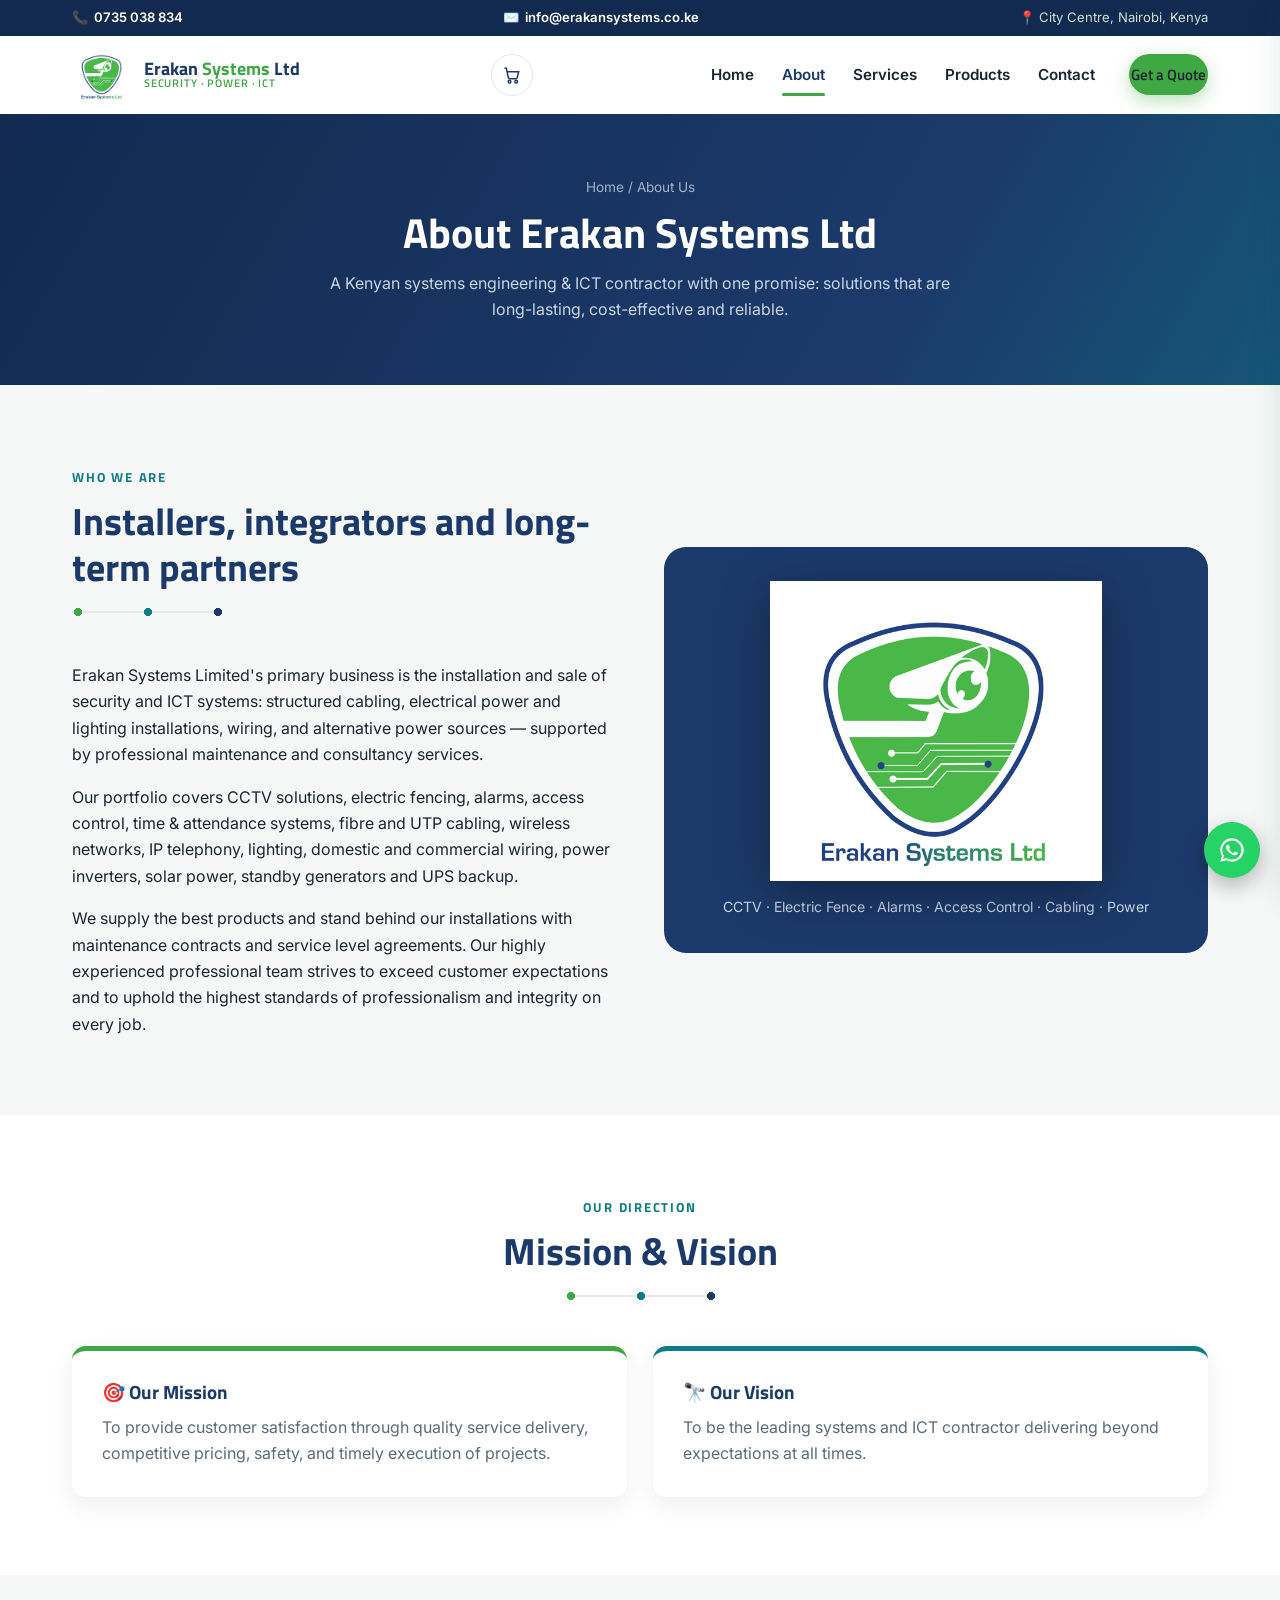
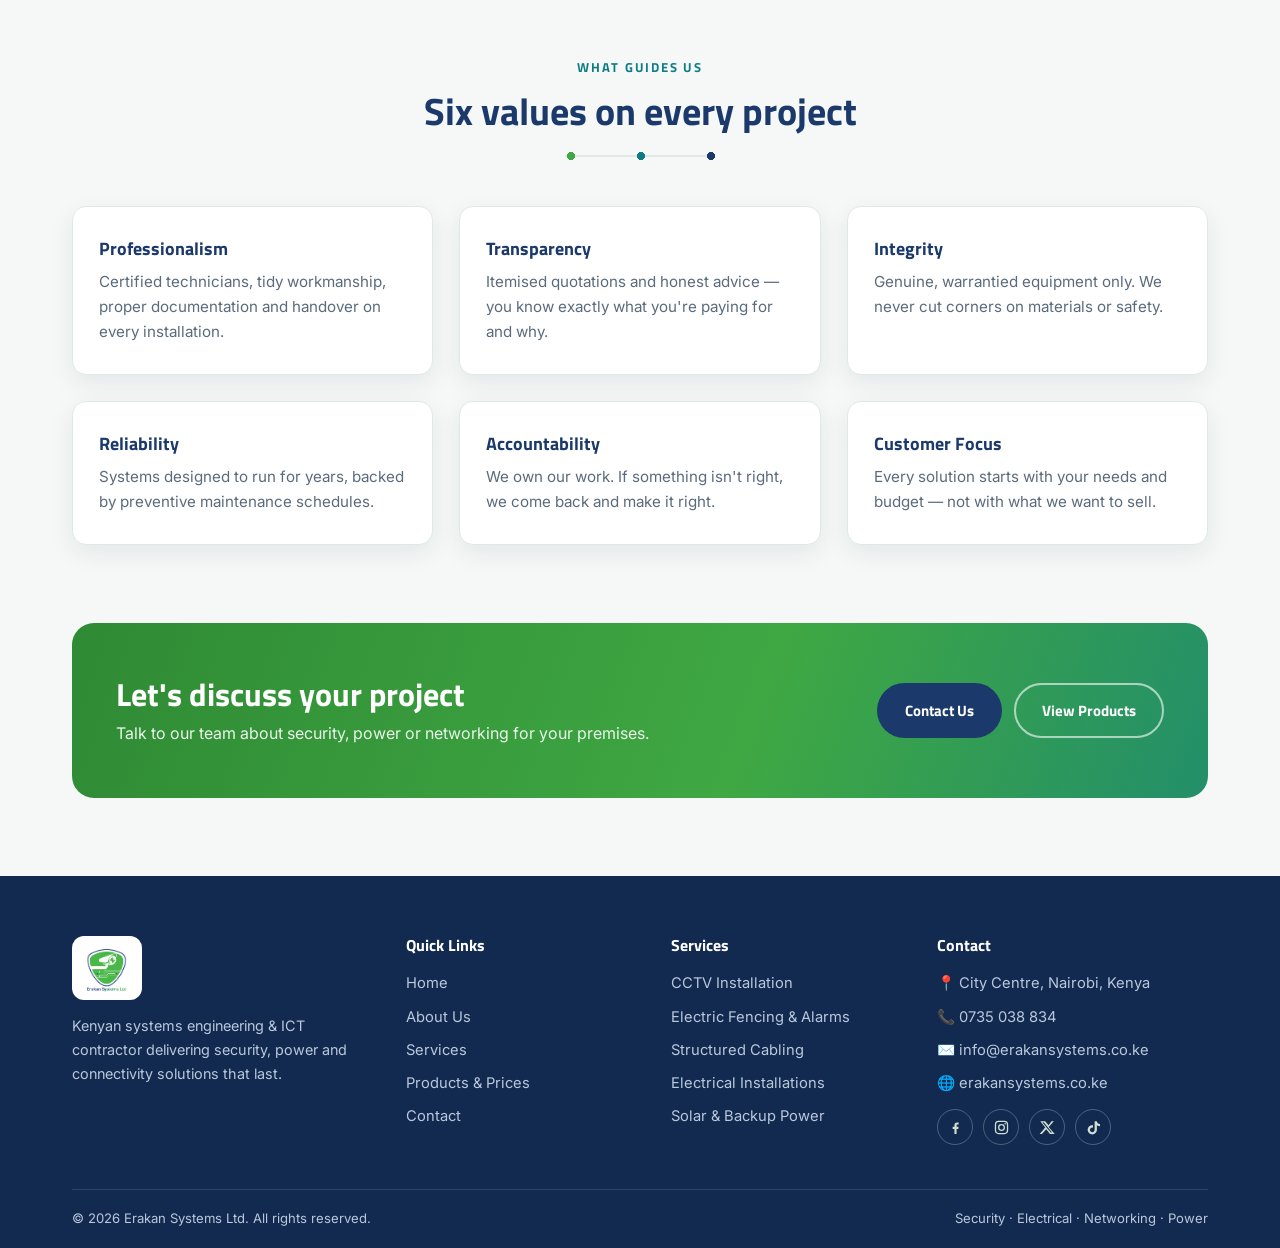
==== commit 7653f360: "cart add" ====
--- a/about.html
+++ b/about.html
@@ -20,6 +20,14 @@
   <link rel="preconnect" href="https://fonts.gstatic.com" crossorigin>
   <link href="https://fonts.googleapis.com/css2?family=Titillium+Web:wght@600;700&family=Inter:wght@400;600;700&display=swap" rel="stylesheet">
   <link rel="stylesheet" href="assets/css/style.css">
+  <!-- ===== META (FACEBOOK) PIXEL — READY SLOT =====
+       When you start running Facebook/Instagram ads:
+       1. Create the Pixel in Meta Events Manager (business.facebook.com)
+       2. Copy the code snippet Meta gives you
+       3. Paste it directly BELOW this comment (on every page)
+       It lets Meta count visits/checkouts from your ads and
+       retarget visitors. Until then, this comment does nothing. -->
+
 </head>
 <body>
 
@@ -40,7 +48,12 @@
         <span class="brand-name">Erakan <span>Systems</span> Ltd
           <span class="brand-tag">Security · Power · ICT</span></span>
       </a>
-      <button class="nav-toggle" aria-label="Open menu" aria-expanded="false">
+      <!-- ===== CART BUTTON: badge count is updated by cart.js ===== -->
+    <button class="cart-btn" id="cart-open" aria-label="Open shopping cart">
+      <svg viewBox="0 0 24 24" fill="none" stroke="currentColor" stroke-width="1.8"><circle cx="9" cy="20" r="1.6"/><circle cx="17" cy="20" r="1.6"/><path d="M3 4h2.2l2.4 11.2a1.5 1.5 0 001.5 1.2h7.6a1.5 1.5 0 001.5-1.2L20 8H6"/></svg>
+      <span class="cart-count" id="cart-count" hidden>0</span>
+    </button>
+    <button class="nav-toggle" aria-label="Open menu" aria-expanded="false">
         <span></span><span></span><span></span>
       </button>
       <div class="nav-links">
@@ -191,6 +204,23 @@
             <li>✉️ <a href="mailto:info@erakansystems.co.ke">info@erakansystems.co.ke</a></li>
             <li>🌐 <a href="https://erakansystems.co.ke">erakansystems.co.ke</a></li>
           </ul>
+          <!-- ===== SOCIAL MEDIA LINKS =====
+               Replace the href values below with your real profile URLs.
+               The SVG icons inherit the footer text colour and turn green on hover. -->
+          <div class="socials" aria-label="Erakan Systems on social media">
+            <a href="https://facebook.com/erakansystems" target="_blank" rel="noopener" aria-label="Facebook">
+              <svg viewBox="0 0 24 24" fill="currentColor"><path d="M13.5 21v-7h2.4l.4-3h-2.8V9.1c0-.9.3-1.5 1.6-1.5h1.3V5c-.3 0-1.2-.1-2.2-.1-2.2 0-3.7 1.3-3.7 3.8V11H8v3h2.5v7h3z"/></svg>
+            </a>
+            <a href="https://instagram.com/erakansystems" target="_blank" rel="noopener" aria-label="Instagram">
+              <svg viewBox="0 0 24 24" fill="none" stroke="currentColor" stroke-width="1.8"><rect x="3.5" y="3.5" width="17" height="17" rx="4.5"/><circle cx="12" cy="12" r="4"/><circle cx="17.2" cy="6.8" r="1.1" fill="currentColor" stroke="none"/></svg>
+            </a>
+            <a href="https://x.com/erakansystems" target="_blank" rel="noopener" aria-label="X (Twitter)">
+              <svg viewBox="0 0 24 24" fill="currentColor"><path d="M17.7 3H21l-7.3 8.3L22.2 21h-6.7l-5.3-6.5L4.2 21H1l7.8-8.9L1.8 3h6.9l4.8 5.9L17.7 3zm-1.2 16h1.9L6.9 4.9H4.9L16.5 19z"/></svg>
+            </a>
+            <a href="https://tiktok.com/@erakansystems" target="_blank" rel="noopener" aria-label="TikTok">
+              <svg viewBox="0 0 24 24" fill="currentColor"><path d="M16.6 3c.3 1.7 1.4 3.1 3 3.7.5.2 1 .3 1.6.3v3.2c-1.6 0-3.1-.5-4.4-1.4v6.5c0 3.6-2.9 6.5-6.5 6.5S3.8 18.9 3.8 15.3c0-3.6 2.9-6.5 6.5-6.5.3 0 .7 0 1 .1v3.3c-.3-.1-.6-.2-1-.2-1.8 0-3.3 1.5-3.3 3.3s1.5 3.3 3.3 3.3 3.3-1.5 3.3-3.3V3h3z"/></svg>
+            </a>
+          </div>
         </div>
       </div>
       <div class="footer-bottom">
@@ -211,6 +241,7 @@
     </a>
   </div>
 
+  <script src="assets/js/cart.js"></script>
   <script src="assets/js/main.js"></script>
 </body>
 </html>
--- a/assets/css/style.css
+++ b/assets/css/style.css
@@ -813,3 +813,192 @@
 
   .fab--call{ display: grid; }   /* phones CAN dial → show call button */
 }
+
+
+/* ============================================================
+   14. E-COMMERCE UPGRADE — cart, checkout & social links
+   ------------------------------------------------------------
+   Everything below was added for the Route-1 shop upgrade.
+   The drawer/modal HTML is injected by assets/js/cart.js.
+   ============================================================ */
+
+/* ---------- Header cart button + red count badge ---------- */
+.cart-btn{
+  position: relative;
+  display: inline-flex; align-items: center; justify-content: center;
+  width: 42px; height: 42px;
+  border: 1.5px solid var(--line); border-radius: 50%;
+  background: var(--white); color: var(--navy);
+  cursor: pointer; margin-left: 14px;
+  transition: border-color .2s ease, color .2s ease;
+}
+.cart-btn:hover{ border-color: var(--green); color: var(--green); }
+.cart-btn svg{ width: 20px; height: 20px; }
+.cart-count{
+  position: absolute; top: -5px; right: -5px;
+  min-width: 18px; height: 18px; padding: 0 4px;
+  background: var(--green); color: #fff;
+  font-size: .68rem; font-weight: 700; line-height: 18px;
+  border-radius: 9px; text-align: center;
+}
+
+/* ---------- Dark overlay behind the open drawer ---------- */
+.cart-overlay{
+  position: fixed; inset: 0; z-index: 90;
+  background: rgba(18,42,80,.5);
+  opacity: 0; pointer-events: none;      /* invisible until open */
+  transition: opacity .3s ease;
+}
+body.cart-is-open .cart-overlay{ opacity: 1; pointer-events: auto; }
+
+/* ---------- The slide-out cart drawer ---------- */
+.cart-drawer{
+  position: fixed; top: 0; right: 0; bottom: 0; z-index: 95;
+  width: min(400px, 92vw);
+  background: var(--white);
+  display: flex; flex-direction: column;
+  transform: translateX(105%);           /* parked off-screen      */
+  transition: transform .35s ease;
+  box-shadow: -12px 0 34px rgba(18,42,80,.18);
+}
+body.cart-is-open .cart-drawer{ transform: translateX(0); }
+
+.cart-head{
+  display: flex; align-items: center; justify-content: space-between;
+  padding: 18px 20px; border-bottom: 1px solid var(--line);
+}
+.cart-head h3{ font-family: var(--font-display); color: var(--navy); }
+.cart-close{
+  border: 0; background: none; cursor: pointer;
+  font-size: 1.7rem; line-height: 1; color: var(--muted);
+}
+.cart-close:hover{ color: var(--navy); }
+
+.cart-items{ flex: 1; overflow-y: auto; padding: 14px 20px; }
+.cart-empty{ color: var(--muted); text-align: center; margin-top: 40px; }
+.cart-empty a{ color: var(--teal); font-weight: 600; }
+
+.cart-line{
+  display: flex; justify-content: space-between; gap: 10px;
+  padding: 12px 0; border-bottom: 1px dashed var(--line);
+}
+.cart-line-info strong{ display:block; font-size:.9rem; color: var(--ink); }
+.cart-line-model{ display:block; font-size:.74rem; color: var(--teal); }
+.cart-line-price{ display:block; font-size:.8rem; color: var(--muted); }
+
+.cart-line-controls{ display: flex; align-items: center; gap: 8px; }
+.qty-btn{
+  width: 26px; height: 26px; border-radius: 50%;
+  border: 1.5px solid var(--line); background: var(--white);
+  font-size: 1rem; line-height: 1; cursor: pointer; color: var(--navy);
+}
+.qty-btn:hover{ border-color: var(--green); color: var(--green); }
+.qty-num{ min-width: 18px; text-align: center; font-weight: 700; }
+.line-remove{
+  border: 0; background: none; color: var(--muted);
+  font-size: 1.2rem; cursor: pointer;
+}
+.line-remove:hover{ color: #C0392B; }
+
+.cart-foot{ padding: 16px 20px; border-top: 1px solid var(--line); }
+.cart-total-row{
+  display: flex; justify-content: space-between; align-items: center;
+  font-size: 1.05rem; margin-bottom: 6px;
+}
+.cart-total-row strong{ color: var(--navy); font-size: 1.2rem; }
+.cart-note{ font-size: .74rem; color: var(--muted); margin-bottom: 12px; }
+.btn--block{ display: flex; width: 100%; justify-content: center; }
+
+/* ---------- Checkout details pop-up ---------- */
+.checkout-modal{
+  position: fixed; inset: 0; z-index: 99;
+  display: none; align-items: center; justify-content: center;
+  background: rgba(18,42,80,.55); padding: 20px;
+}
+.checkout-modal.is-open{ display: flex; }
+.checkout-box{
+  background: var(--white); border-radius: var(--radius);
+  padding: 26px; width: min(420px, 100%);
+  box-shadow: var(--shadow);
+}
+.checkout-box h3{ font-family: var(--font-display); color: var(--navy); margin-bottom: 4px; }
+.checkout-box > p{ font-size: .86rem; color: var(--muted); margin-bottom: 14px; }
+.checkout-box label{
+  display: block; font-size: .8rem; font-weight: 600;
+  color: var(--navy); margin: 10px 0 4px;
+}
+.checkout-box input{
+  width: 100%; padding: 10px 12px;
+  border: 1.5px solid var(--line); border-radius: 8px;
+  font: inherit; font-size: .9rem;
+}
+.checkout-box input:focus{
+  outline: none; border-color: var(--green);
+  box-shadow: 0 0 0 3px var(--green-soft);
+}
+.checkout-actions{ display: flex; gap: 10px; justify-content: flex-end; margin-top: 18px; }
+.btn--ghost-dark{
+  background: none; border: 1.5px solid var(--line); color: var(--navy);
+}
+.btn--ghost-dark:hover{ border-color: var(--navy); }
+
+/* ---------- "Added to cart" toast bubble ---------- */
+.toast{
+  position: fixed; left: 50%; bottom: 26px; z-index: 100;
+  transform: translate(-50%, 20px);
+  background: var(--navy-dark); color: #fff;
+  padding: 11px 20px; border-radius: 24px;
+  font-size: .85rem; box-shadow: var(--shadow);
+  opacity: 0; pointer-events: none;
+  transition: opacity .25s ease, transform .25s ease;
+}
+.toast.is-visible{ opacity: 1; transform: translate(-50%, 0); }
+
+/* ---------- Product card action buttons ---------- */
+.product-actions{ display: flex; align-items: center; gap: 8px; }
+.btn--sm{ padding: 9px 14px; font-size: .82rem; }
+.btn--icon{
+  width: 38px; height: 38px; padding: 0;
+  display: inline-flex; align-items: center; justify-content: center;
+  border-radius: 50%;
+}
+
+/* ---------- Footer social media icons ---------- */
+.socials{ display: flex; gap: 10px; margin-top: 14px; }
+.socials a{
+  display: inline-flex; align-items: center; justify-content: center;
+  width: 36px; height: 36px; border-radius: 50%;
+  border: 1.5px solid rgba(255,255,255,.25);
+  color: #CFE0D2;
+  transition: border-color .2s ease, color .2s ease, transform .2s ease;
+}
+.socials a:hover{
+  border-color: var(--green); color: var(--green);
+  transform: translateY(-2px);
+}
+.socials svg{ width: 17px; height: 17px; }
+
+/* ---------- Small-screen adjustments for the new pieces ---------- */
+@media (max-width: 760px){
+  .cart-btn{ width: 38px; height: 38px; margin-left: 8px; }
+  .product-actions{ width: 100%; justify-content: space-between; }
+}
+
+/* ---------- Product share button + deep-link spotlight ---------- */
+.btn--share{
+  background: var(--white); color: var(--teal);
+  border: 1.5px solid var(--line);
+}
+.btn--share:hover{ border-color: var(--teal); background: var(--green-soft); }
+
+/* The green pulse shown when a product is opened via its own
+   ?item= link (shared on Facebook / Instagram / ads). */
+.product.is-spotlight{
+  outline: 3px solid var(--green);
+  outline-offset: 3px;
+  animation: spotlight-pulse 1.1s ease-in-out 3;
+}
+@keyframes spotlight-pulse{
+  0%,100%{ box-shadow: 0 0 0 0 rgba(63,168,67,.45); }
+  50%    { box-shadow: 0 0 0 14px rgba(63,168,67,0); }
+}
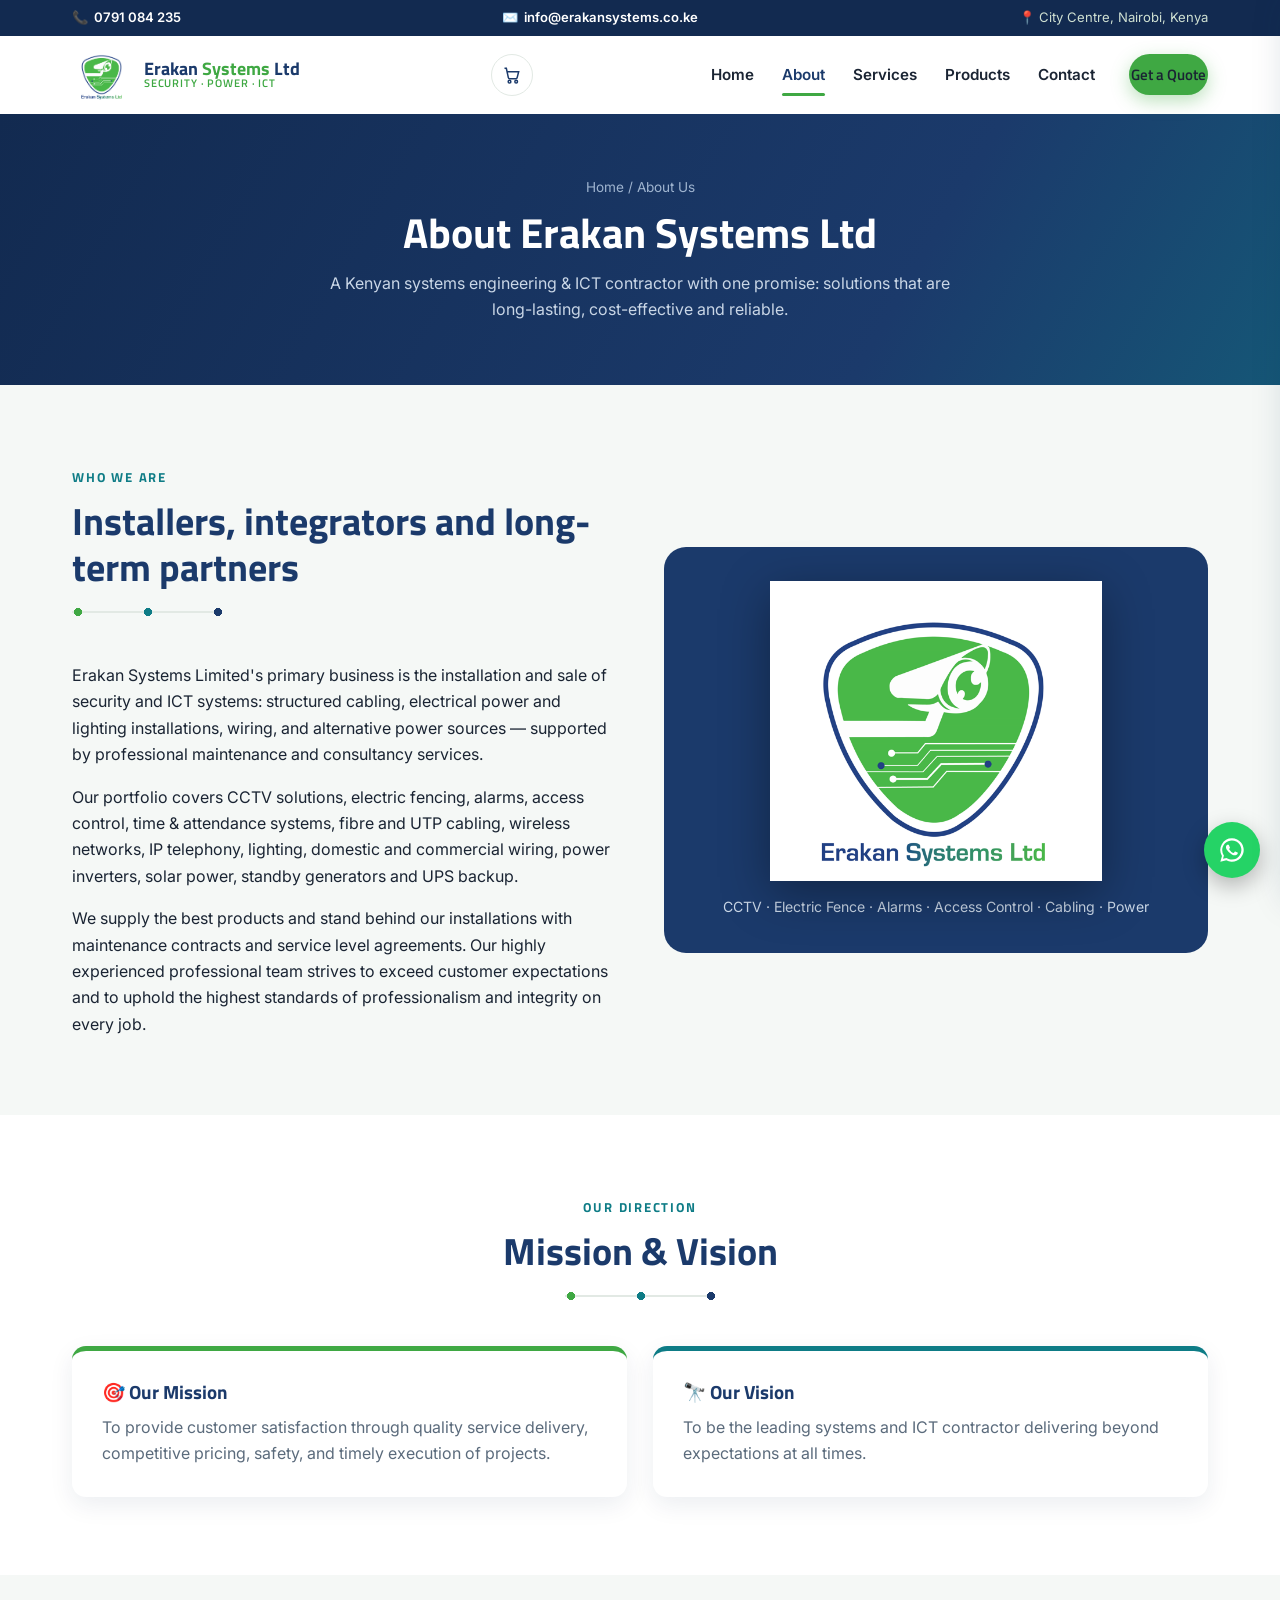
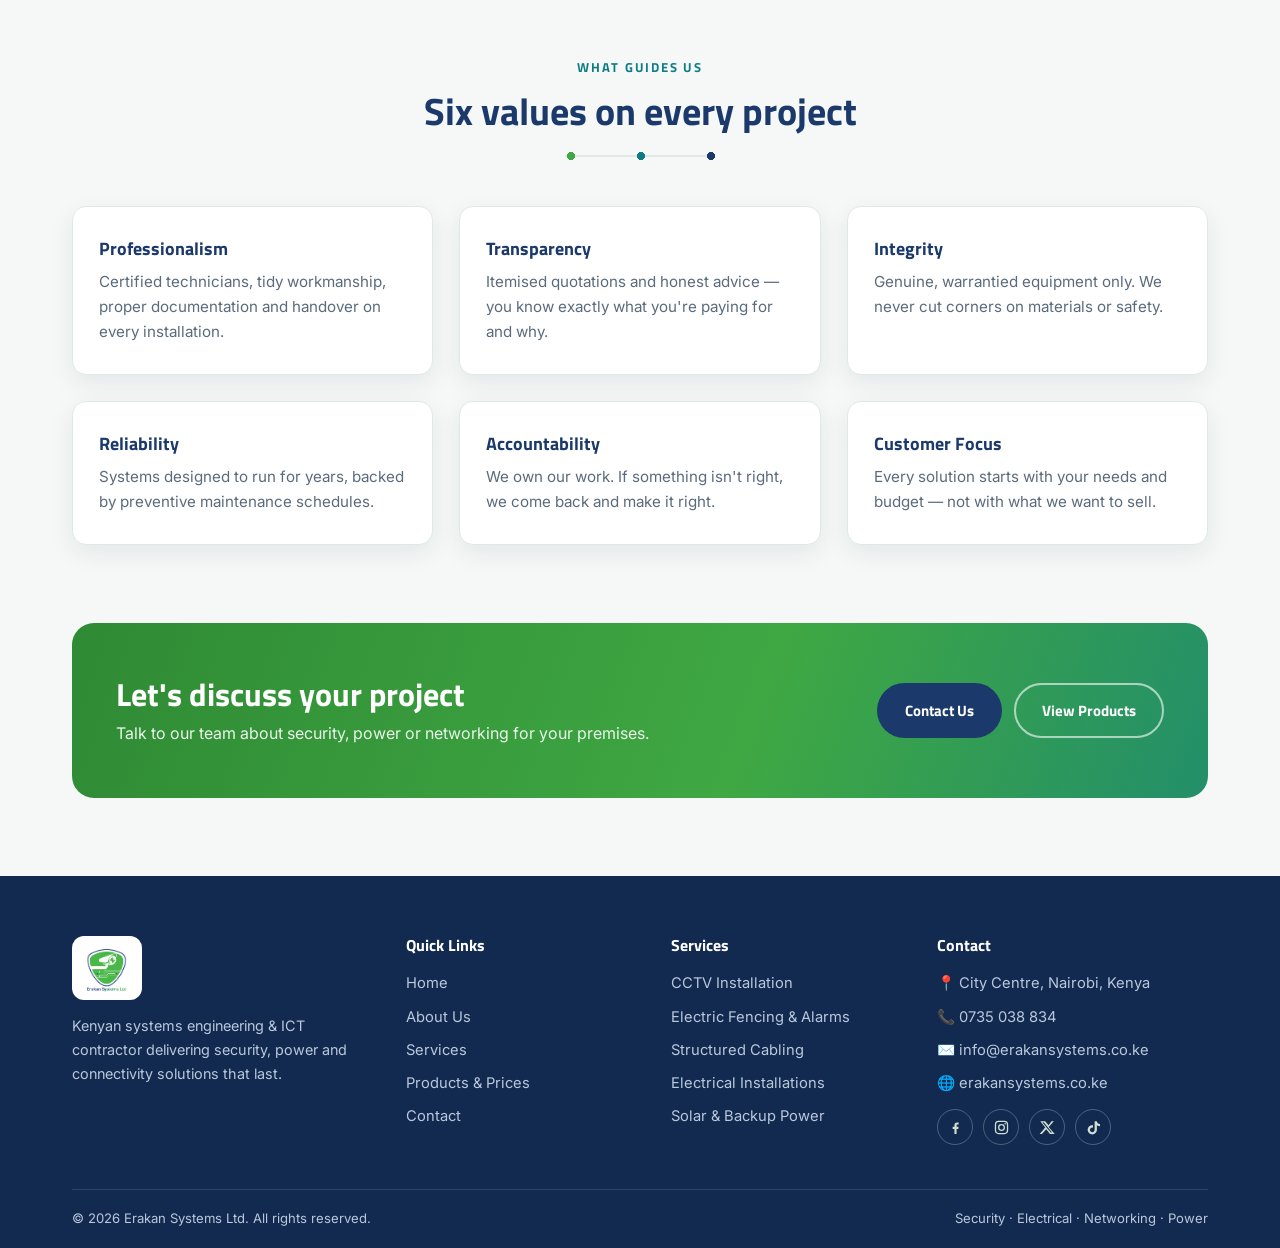
==== commit 8a484105: "phone number change" ====
--- a/about.html
+++ b/about.html
@@ -19,7 +19,7 @@
   <link rel="preconnect" href="https://fonts.googleapis.com">
   <link rel="preconnect" href="https://fonts.gstatic.com" crossorigin>
   <link href="https://fonts.googleapis.com/css2?family=Titillium+Web:wght@600;700&family=Inter:wght@400;600;700&display=swap" rel="stylesheet">
-  <link rel="stylesheet" href="assets/css/style.css">
+  <link rel="stylesheet" href="assets/css/style.css?v=6">
   <!-- ===== META (FACEBOOK) PIXEL — READY SLOT =====
        When you start running Facebook/Instagram ads:
        1. Create the Pixel in Meta Events Manager (business.facebook.com)
@@ -34,7 +34,7 @@
   <!-- ===== TOPBAR ===== -->
   <div class="topbar">
     <div class="container">
-      <span class="topbar-item">📞 <a href="tel:+254735038834">0735 038 834</a></span>
+      <span class="topbar-item">📞 <a href="tel:+254791084235">0791 084 235</a></span>
       <span class="topbar-item topbar-item--hide-sm">✉️ <a href="mailto:info@erakansystems.co.ke">info@erakansystems.co.ke</a></span>
       <span class="topbar-item topbar-item--hide-sm">📍 City Centre, Nairobi, Kenya</span>
     </div>
@@ -232,7 +232,7 @@
 
   <!-- ===== FLOATING BUTTONS ===== -->
   <div class="fab-stack">
-    <a class="fab fab--call" href="tel:+254735038834" aria-label="Call Erakan Systems">
+    <a class="fab fab--call" href="tel:+254791084235" aria-label="Call Erakan Systems">
       <svg viewBox="0 0 24 24" fill="currentColor"><path d="M6.6 10.8a15 15 0 006.6 6.6l2.2-2.2a1 1 0 011-.24 11.4 11.4 0 003.6.57 1 1 0 011 1V20a1 1 0 01-1 1A17 17 0 013 4a1 1 0 011-1h3.5a1 1 0 011 1 11.4 11.4 0 00.57 3.6 1 1 0 01-.25 1z"/></svg>
     </a>
     <a class="fab fab--wa" target="_blank" rel="noopener" aria-label="Chat on WhatsApp"
@@ -241,7 +241,7 @@
     </a>
   </div>
 
-  <script src="assets/js/cart.js"></script>
-  <script src="assets/js/main.js"></script>
+  <script src="assets/js/cart.js?v=6"></script>
+  <script src="assets/js/main.js?v=6"></script>
 </body>
 </html>
